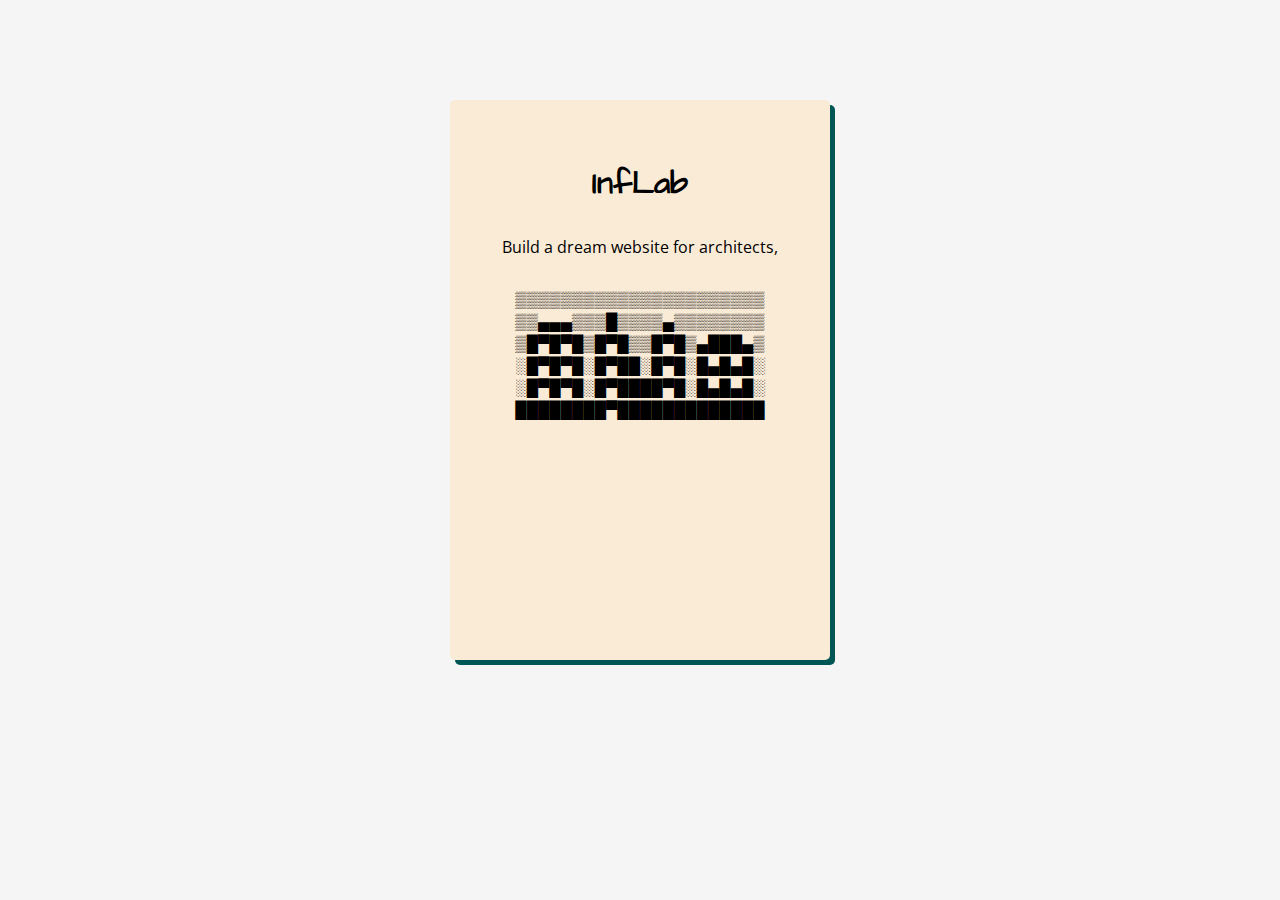
==== index.html @ 53065993 "Setting up" ====
<!DOCTYPE html>
<html lang="en">
<head>
    <meta charset="UTF-8">
    <meta http-equiv="X-UA-Compatible" content="IE=edge">
    <meta name="viewport" content="width=device-width, initial-scale=1.0">
    <title>InfLab</title>
    <link rel="stylesheet" href="style.css">
</head>
<body>
    <div class="wrapper">
        <h1>InfLab</h1>

        <p>Build a dream website for architects,</p>

        <p> ▒▒▒▒▒▒▒▒▒▒▒▒▒▒▒▒▒▒▒▒▒▒<br>
            ▒▒▄▄▄▒▒▒█▒▒▒▒▄▒▒▒▒▒▒▒▒<br>
            ▒█▀█▀█▒█▀█▒▒█▀█▒▄███▄▒<br>
            ░█▀█▀█░█▀██░█▀█░█▄█▄█░<br>
            ░█▀█▀█░█▀████▀█░█▄█▄█░<br>
            ████████▀█████████████</p>
    </div>
</body>
</html>
---- style.css ----
@import url('https://fonts.googleapis.com/css2?family=Architects+Daughter&family=Open+Sans:ital,wght@0,300;0,400;0,600;0,700;0,800;1,300;1,400;1,600;1,700;1,800&display=swap');

body {
    font-size: 16px;
    font-family: 'Open Sans', sans-serif;
    background-color: #f5f5f5;
}

h1 {
    font-family: 'Architects Daughter', cursive;
}

.wrapper {
    width: 300px;
    height: 480px;
    padding: 40px;
    margin: 100px auto;
    background-color: antiquewhite;
    border-radius: 5px;
    box-shadow: 5px 5px #055;
}

.wrapper h1,
.wrapper p {
    text-align: center;
    margin-bottom: 30px;
}
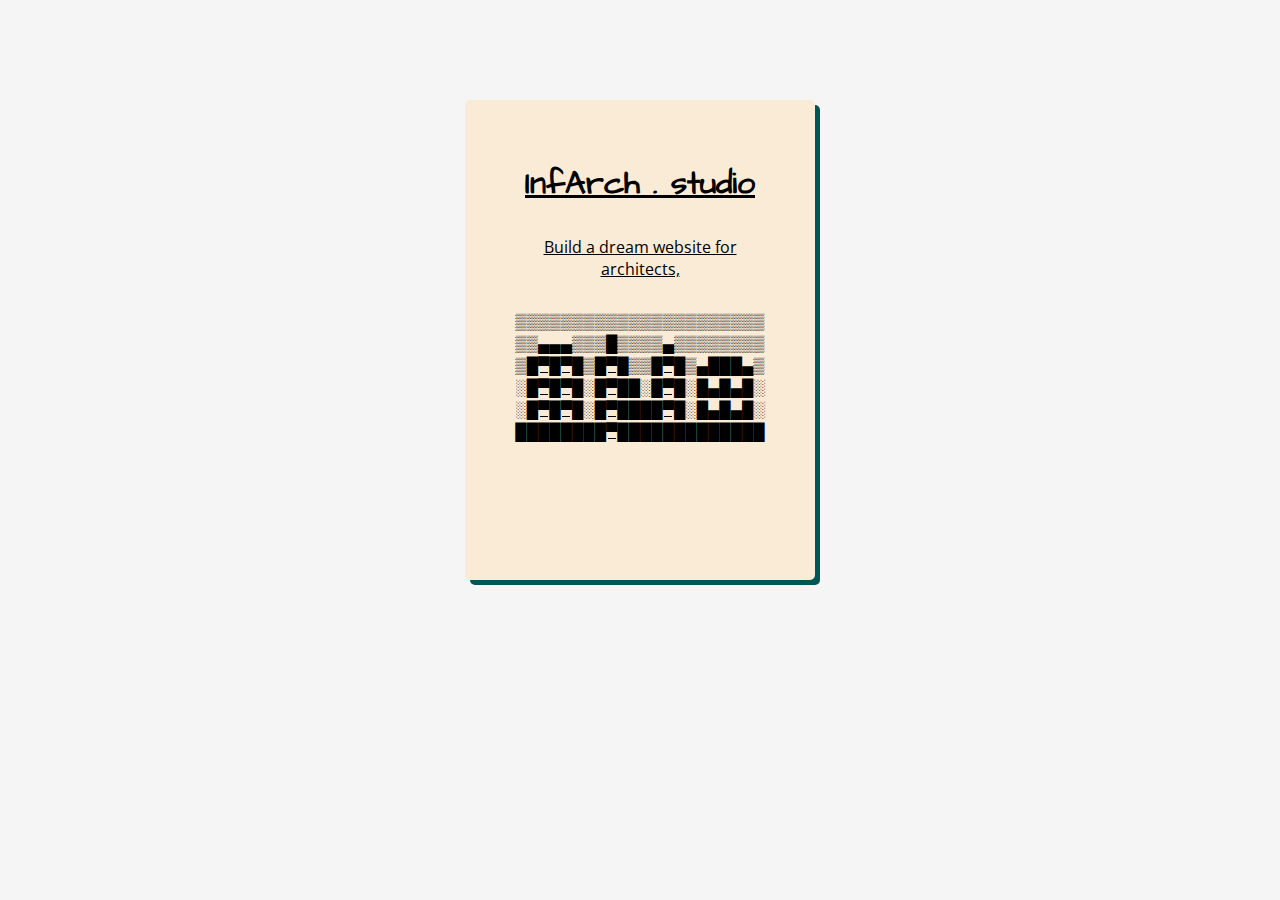
==== commit 96c0b5a8: "Sidebar" ====
--- a/index.html
+++ b/index.html
@@ -4,12 +4,12 @@
     <meta charset="UTF-8">
     <meta http-equiv="X-UA-Compatible" content="IE=edge">
     <meta name="viewport" content="width=device-width, initial-scale=1.0">
-    <title>InfLab</title>
+    <title>InfArch . studio</title>
     <link rel="stylesheet" href="style.css">
 </head>
 <body>
-    <div class="wrapper">
-        <h1>InfLab</h1>
+    <a href="html/1.html" class="wrapper">
+        <h1>InfArch . studio</h1>
 
         <p>Build a dream website for architects,</p>
 
@@ -19,6 +19,6 @@
             ░█▀█▀█░█▀██░█▀█░█▄█▄█░<br>
             ░█▀█▀█░█▀████▀█░█▄█▄█░<br>
             ████████▀█████████████</p>
-    </div>
+    </a>
 </body>
 </html>--- a/style.css
+++ b/style.css
@@ -1,6 +1,13 @@
+/* INDEX */
+/* ////////////////////// */
 @import url('https://fonts.googleapis.com/css2?family=Architects+Daughter&family=Open+Sans:ital,wght@0,300;0,400;0,600;0,700;0,800;1,300;1,400;1,600;1,700;1,800&display=swap');
 
+* {
+    box-sizing: border-box;
+}
+
 body {
+    margin: 0;
     font-size: 16px;
     font-family: 'Open Sans', sans-serif;
     background-color: #f5f5f5;
@@ -10,11 +17,17 @@
     font-family: 'Architects Daughter', cursive;
 }
 
+h3 {
+    font-weight: lighter;
+}
+
 .wrapper {
-    width: 300px;
+    display: block;
+    max-width: 350px;
     height: 480px;
     padding: 40px;
     margin: 100px auto;
+    color: #000;
     background-color: antiquewhite;
     border-radius: 5px;
     box-shadow: 5px 5px #055;
@@ -24,4 +37,7 @@
 .wrapper p {
     text-align: center;
     margin-bottom: 30px;
-}+}
+
+/* 1 */
+/* ////////////////////// */
